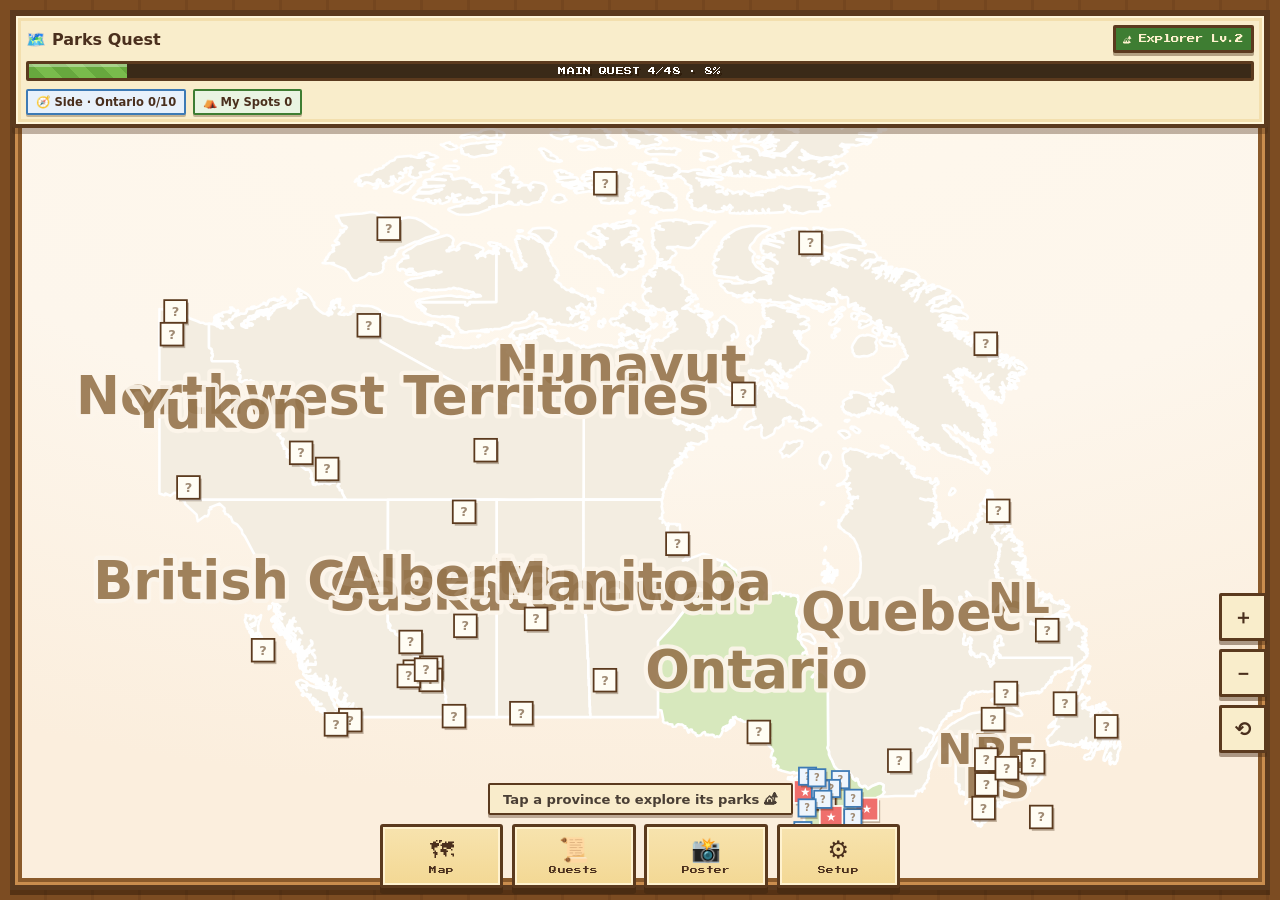
==== quest.html @ 2d9382bc "Add province labels/zoom and Canada Parks Quest" ====
<!DOCTYPE html>
<html lang="en">
<head>
<meta charset="UTF-8">
<meta name="viewport" content="width=device-width, initial-scale=1.0, viewport-fit=cover">
<title>MaplePins — Canada Parks Quest</title>
<meta name="description" content="A stamp-rally game across Canada's 48 national parks. Visit a park, stamp it with your photo, level up, fill the map.">
<meta name="theme-color" content="#7a4a21">
<link rel="icon" href="data:image/svg+xml,<svg xmlns='http://www.w3.org/2000/svg' viewBox='0 0 100 100'><text y='.9em' font-size='90'>🏕️</text></svg>">
<link rel="preconnect" href="https://fonts.googleapis.com">
<link rel="preconnect" href="https://fonts.gstatic.com" crossorigin>
<link href="https://fonts.googleapis.com/css2?family=Press+Start+2P&display=swap" rel="stylesheet">
<link rel="stylesheet" href="styles.css">
<link rel="stylesheet" href="quest.css">
</head>
<body>

<!-- ======================= Main stage: framed map + game HUD ======================= -->
<main id="stage">
  <!-- The illustrated map, wrapped in a wooden pixel frame like an in-game map item -->
  <div id="mapFrame">
    <svg id="mapSvg" preserveAspectRatio="xMidYMid meet" role="img"
         aria-label="Illustrated map of Canada with all 48 national parks — tap a province to zoom in, tap a park marker to open its quest card"></svg>
  </div>

  <!-- Top HUD bar: brand + explorer level + EXP bar + side counters -->
  <header class="hudbar win">
    <div class="hud-top">
      <span class="hud-brand">🗺️ Parks Quest</span>
      <span class="lvl-chip" id="lvlChip">🏕 Explorer Lv.1</span>
    </div>
    <div class="exp-wrap">
      <div class="exp-track">
        <div class="exp-fill" id="expFill"></div>
        <span class="exp-text" id="expText">MAIN QUEST 0/48 · 0%</span>
      </div>
    </div>
    <div class="hud-chips" id="hudChips"></div>
  </header>

  <!-- Back to the whole country (visible while zoomed into a province) -->
  <button id="backBtn" class="back-btn" type="button" hidden>🗺️ All of Canada</button>

  <!-- Zoom controls -->
  <div class="map-tools" aria-hidden="false">
    <button id="zoomIn" class="tool-btn" type="button" aria-label="Zoom in">＋</button>
    <button id="zoomOut" class="tool-btn" type="button" aria-label="Zoom out">－</button>
    <button id="zoomReset" class="tool-btn" type="button" aria-label="See all of Canada" hidden>⟲</button>
  </div>

  <!-- Bottom dock: hint + chunky game menu -->
  <div class="dock game-dock">
    <p class="hint-pill" id="tapHint">Tap a province to explore its parks 🏕</p>
    <nav class="game-menu" aria-label="Game menu">
      <button class="gbtn" id="mapBtn" type="button"><span class="g-ico">🗺</span><span class="g-lab">Map</span></button>
      <button class="gbtn" id="journalBtn" type="button"><span class="g-ico">📜</span><span class="g-lab">Quests</span></button>
      <button class="gbtn" id="posterBtn" type="button"><span class="g-ico">📸</span><span class="g-lab">Poster</span></button>
      <button class="gbtn" id="settingsBtn" type="button"><span class="g-ico">⚙️</span><span class="g-lab">Setup</span></button>
    </nav>
  </div>

  <!-- Clear FX: stamp + floating EXP, then a level-up window -->
  <div id="stampFx" class="stamp-fx" hidden>
    <div class="stamp-badge">QUEST CLEAR</div>
    <div class="exp-float" id="expFloat">+100 EXP</div>
  </div>
  <div id="lvlFx" class="lvl-fx" hidden>
    <div class="lvl-window win">
      <div class="lvl-title">★ LEVEL UP! ★</div>
      <div class="lvl-body" id="lvlBody">Explorer Lv.2</div>
    </div>
  </div>
</main>

<!-- ======================= Sheets (game windows) ======================= -->
<div id="backdrop" class="backdrop" hidden></div>

<!-- Park quest card -->
<section id="parkSheet" class="sheet" aria-label="Park quest card" hidden>
  <div class="win-bar"><span class="win-title">QUEST CARD</span>
    <button class="sheet-close win-x" type="button" data-close aria-label="Close">✕</button></div>
  <div class="win-body">
    <div class="park-head">
      <span class="park-medal" id="pkMedal">?</span>
      <div>
        <h2 id="pkName">Park</h2>
        <p class="park-sub"><span id="pkProv"></span> · <span id="pkKind"></span></p>
      </div>
    </div>
    <p class="park-blurb" id="pkBlurb"></p>

    <div id="pkOpen">
      <p class="hint">This quest is still open. Been there in real life?</p>
      <button id="pkWentBtn" class="gbtn-wide" type="button">I went! Stamp it 🎉</button>
    </div>

    <form id="visitForm" hidden>
      <div class="form-2col">
        <label>Visit date
          <input id="vDate" type="date" required>
        </label>
        <label>Photo <span class="opt">(optional)</span>
          <span class="file-btn">📷 Choose<input id="vPhoto" type="file" accept="image/*"></span>
        </label>
      </div>
      <img id="vPreview" class="photo-preview" alt="Your park photo preview" hidden>
      <p class="hint">Your photo becomes this park's stamp on the map.</p>
      <button class="gbtn-wide primary" type="submit">Save &amp; stamp it</button>
      <button class="gbtn-wide ghost" type="button" id="visitCancelBtn">Cancel</button>
    </form>

    <div id="pkDone" hidden>
      <img id="pkPhoto" class="park-photo" alt="Your photo from this park" hidden>
      <p class="park-date" id="pkDate"></p>
      <div class="code-line">
        <label class="file-btn">📷 <span id="pkPhotoBtnText">Add a photo</span><input id="pkPhotoInput" type="file" accept="image/*"></label>
        <button id="pkRemoveBtn" class="gbtn-small danger" type="button">Remove visit</button>
      </div>
    </div>
  </div>
</section>

<!-- My campsite: add form / view -->
<section id="campSheet" class="sheet" aria-label="My campsite" hidden>
  <div class="win-bar"><span class="win-title">MY CAMPSITE</span>
    <button class="sheet-close win-x" type="button" data-close aria-label="Close">✕</button></div>
  <div class="win-body">
    <form id="campForm" hidden>
      <label>Spot name
        <input id="cName" type="text" required placeholder="That lakeside site near Algonquin">
      </label>
      <div class="form-2col">
        <label>Date
          <input id="cDate" type="date" required>
        </label>
        <label>Photo <span class="opt">(optional)</span>
          <span class="file-btn">📷 Choose<input id="cPhoto" type="file" accept="image/*"></span>
        </label>
      </div>
      <img id="cPreview" class="photo-preview" alt="Your campsite photo preview" hidden>
      <p class="hint">Your own spot — it doesn't count toward the quests, it's just yours.</p>
      <button class="gbtn-wide primary" type="submit">Pitch the tent ⛺</button>
      <button class="gbtn-wide ghost" type="button" id="campCancelBtn">Cancel</button>
    </form>

    <div id="campView" hidden>
      <h2 class="camp-name" id="cvName">Campsite</h2>
      <img id="cvPhoto" class="park-photo" alt="Your campsite photo" hidden>
      <p class="park-date" id="cvDate"></p>
      <button id="campDeleteBtn" class="gbtn-wide danger" type="button">Remove this spot</button>
    </div>
  </div>
</section>

<!-- Quest journal with tabs -->
<section id="journalSheet" class="sheet" aria-label="Quest journal" hidden>
  <div class="win-bar"><span class="win-title">QUEST JOURNAL</span>
    <button class="sheet-close win-x" type="button" data-close aria-label="Close">✕</button></div>
  <div class="win-body">
    <div class="tabs" role="tablist">
      <button class="tab active" type="button" data-tab="main">📜 Main</button>
      <button class="tab" type="button" data-tab="side">🧭 Side</button>
      <button class="tab" type="button" data-tab="spots">⛺ My Spots</button>
    </div>

    <div class="tab-panel" id="tabMain">
      <div class="rank-card">
        <div class="rank-main">
          <span class="rank-name" id="rankName">🌱 New Camper</span>
          <span class="rank-count" id="rankCount">0 / 48 parks</span>
        </div>
        <div class="exp-track rank-exp"><div class="exp-fill" id="rankFill"></div></div>
        <p class="hint" id="rankNext"></p>
      </div>
      <div id="mainListWrap"></div>
    </div>

    <div class="tab-panel" id="tabSide" hidden>
      <p class="hint">Bonus quests: famous provincial parks, curated province by province. They have their own counters — clearing them doesn't change your main level.</p>
      <div id="sideListWrap"></div>
    </div>

    <div class="tab-panel" id="tabSpots" hidden>
      <p class="hint">Zoom into a province, then tap anywhere on the map to pitch your own tent — campgrounds, backcountry sites, anywhere you slept under the stars.</p>
      <div id="campListWrap"></div>
    </div>
  </div>
</section>

<!-- Poster -->
<section id="posterSheet" class="sheet sheet-poster" aria-label="Your quest poster" hidden>
  <div class="win-bar"><span class="win-title">POSTER</span>
    <button class="sheet-close win-x" type="button" data-close aria-label="Close">✕</button></div>
  <div class="win-body">
    <div id="posterCard" class="poster-card">
      <div class="poster-kicker">CANADA PARKS QUEST</div>
      <div class="poster-title">Every park, one stamp at a time</div>
      <p class="poster-sub" id="posterSub"></p>
      <svg id="posterSvg" preserveAspectRatio="xMidYMid meet" role="img" aria-label="Our Canada parks quest map"></svg>
      <div class="poster-stats" id="posterStats"></div>
      <p class="poster-small" id="posterSmall"></p>
      <div class="poster-names" id="posterNames"></div>
      <p class="poster-foot">🏕️ Made with our own two feet — from coast to coast to coast.</p>
    </div>
    <button id="posterPngBtn" class="gbtn-wide primary" type="button">Save poster as PNG</button>
  </div>
</section>

<!-- Settings -->
<section id="settingsSheet" class="sheet" aria-label="Settings" hidden>
  <div class="win-bar"><span class="win-title">SETUP</span>
    <button class="sheet-close win-x" type="button" data-close aria-label="Close">✕</button></div>
  <div class="win-body">
    <h2 class="setup-h">Settings ⚙️</h2>
    <a class="gbtn-wide link" href="index.html">💘 Back to the Date Map</a>
    <h3 class="sheet-sub">About this quest</h3>
    <p class="hint">Main quest: the 48 places of the Parks Canada system (37 national parks, 10 national park reserves, Rouge National Urban Park). Side quests: curated provincial parks — Ontario set included. Demo data lives only in this browser (localStorage).</p>
    <h3 class="sheet-sub">Start over</h3>
    <p class="hint">Clears every visit, photo and campsite on this device — including the 4 sample visits — and starts the quest from zero.</p>
    <button id="resetBtn" class="gbtn-wide danger" type="button">Reset quest &amp; start fresh</button>
  </div>
</section>

<script src="quest.js"></script>
</body>
</html>
---- styles.css ----
/* MaplePins — cute illustrated style: pastel, round, soft shadows */
:root{
  --paper:#fdf6ec;
  --ink:#4a3f35;
  --muted:#a08b74;
  --card:#fffdf9;
  --line:#f0e2cd;
  --accent:#ef6f6c;
  --accent-deep:#d94f4f;
  --shadow:0 10px 28px rgba(166,124,66,.16);
  --shadow-sm:0 4px 14px rgba(166,124,66,.14);
  --round-font:"Arial Rounded MT Bold","Hiragino Maru Gothic ProN",ui-rounded,system-ui,-apple-system,"Segoe UI",Roboto,sans-serif;
}
*{box-sizing:border-box;-webkit-tap-highlight-color:transparent}
html,body{margin:0;padding:0;height:100%}
body{
  font-family:var(--round-font);
  background:
    radial-gradient(120% 90% at 50% 0%, #fff8ec 0%, var(--paper) 55%, #fbeedd 100%);
  color:var(--ink);
  overflow:hidden;
  -webkit-font-smoothing:antialiased;
}
button{font-family:inherit}
code{font-family:ui-monospace,SFMono-Regular,Menlo,monospace}

/* ================= Stage (first screen = map only) ================= */
#stage{position:fixed;inset:0;height:100dvh}
#mapSvg{
  position:absolute;inset:0;width:100%;height:100%;display:block;
  filter:drop-shadow(0 10px 18px rgba(166,124,66,.20));
  touch-action:none;cursor:grab;
}
#mapSvg:active{cursor:grabbing}
.temp-heart{
  transform-box:fill-box;transform-origin:center;
  animation:pulse 1.1s ease-in-out infinite;
}
@keyframes pulse{0%,100%{transform:scale(1)}50%{transform:scale(1.25)}}

/* Title pill */
.title-pill{
  position:absolute;top:calc(.8rem + env(safe-area-inset-top));left:.8rem;
  display:flex;align-items:center;gap:.55rem;
  background:rgba(255,253,249,.94);border:1px solid var(--line);
  border-radius:999px;padding:.5rem .95rem .5rem .7rem;box-shadow:var(--shadow-sm);
  max-width:calc(100vw - 5.6rem);
}
.brand-mark{font-size:1.55rem;line-height:1}
.brand-text{display:flex;flex-direction:column;line-height:1.15;min-width:0}
.brand-text strong{font-size:1.12rem;font-weight:800;letter-spacing:.01em}
.brand-text small{font-size:.72rem;color:var(--muted);white-space:nowrap;overflow:hidden;text-overflow:ellipsis}
.badge{
  font-size:.66rem;font-weight:700;padding:.22rem .5rem;border-radius:999px;
  background:#fbe3c2;color:#8a5a10;border:1px solid #f2d09a;white-space:nowrap;
}
.badge.live{background:#dcf2dc;color:#1d5c26;border-color:#a9d6ab}

/* Round floating buttons */
.round-btn{
  position:absolute;top:calc(.8rem + env(safe-area-inset-top));right:.8rem;
  width:52px;height:52px;border-radius:50%;border:1px solid var(--line);
  background:rgba(255,253,249,.94);box-shadow:var(--shadow-sm);
  font-size:1.35rem;cursor:pointer;display:grid;place-items:center;
}
.round-btn:active{transform:scale(.94)}

/* Back-to-Canada pill (province focus mode) */
.back-btn{
  position:absolute;top:calc(4.7rem + env(safe-area-inset-top));left:50%;transform:translateX(-50%);
  z-index:6;border:1px solid var(--accent-deep);background:var(--accent);color:#fff;
  font-weight:800;font-size:.95rem;padding:.7rem 1.25rem;border-radius:999px;
  box-shadow:0 8px 20px rgba(217,79,79,.35);cursor:pointer;min-height:48px;white-space:nowrap;
}
.back-btn[hidden]{display:none}
.back-btn:active{transform:translateX(-50%) scale(.96)}

/* SVG map text (province + city labels) uses the round font */
#mapSvg text{font-family:var(--round-font)}

/* Zoom tools */
.map-tools{
  position:absolute;right:.8rem;bottom:calc(7.6rem + env(safe-area-inset-bottom));
  display:flex;flex-direction:column;gap:.5rem;
}
.tool-btn{
  width:48px;height:48px;border-radius:50%;border:1px solid var(--line);
  background:rgba(255,253,249,.94);box-shadow:var(--shadow-sm);
  font-size:1.25rem;font-weight:700;color:var(--ink);cursor:pointer;
  display:grid;place-items:center;line-height:1;
}
.tool-btn:active{transform:scale(.94)}

/* Pin info bubble */
.pin-bubble{
  position:absolute;left:50%;transform:translateX(-50%);
  bottom:calc(7.4rem + env(safe-area-inset-bottom));
  width:min(92vw,430px);
  background:var(--card);border:1px solid var(--line);border-radius:20px;
  box-shadow:var(--shadow);padding:.85rem 2.4rem .85rem 1rem;
  display:flex;gap:.7rem;align-items:flex-start;z-index:5;
}
.pin-bubble[hidden]{display:none}
.pb-main{flex:1;min-width:0}
.pb-name{font-weight:800;font-size:1rem}
.pb-sub{font-size:.78rem;color:var(--muted);margin-top:.1rem}
.pb-note{font-size:.88rem;margin-top:.25rem}
.pb-del{
  flex:none;border:none;background:#fdeceb;color:var(--accent-deep);
  font-weight:700;font-size:.8rem;border-radius:999px;padding:.45rem .7rem;cursor:pointer;
}
.pb-close{
  position:absolute;top:.45rem;right:.45rem;width:34px;height:34px;
  border:none;background:transparent;color:var(--muted);font-size:1rem;cursor:pointer;
}

/* Bottom dock */
.dock{
  position:absolute;left:0;right:0;bottom:0;
  padding:.4rem 1rem calc(.9rem + env(safe-area-inset-bottom));
  display:flex;flex-direction:column;align-items:center;gap:.55rem;
  pointer-events:none;
}
.dock>*{pointer-events:auto}
.hint-pill{
  margin:0;font-size:.82rem;color:var(--ink);
  background:rgba(255,253,249,.9);border:1px solid var(--line);
  padding:.4rem .85rem;border-radius:999px;box-shadow:var(--shadow-sm);
}
.dock-btns{display:flex;gap:.7rem;width:100%;max-width:520px}
.dock-btns .btn{flex:1}

/* Buttons */
.btn{
  font-size:.95rem;font-weight:700;cursor:pointer;
  border:1px solid var(--line);background:var(--card);color:var(--ink);
  padding:.6rem 1rem;border-radius:999px;box-shadow:var(--shadow-sm);
}
.btn:active{transform:scale(.97)}
.btn-big{padding:.95rem 1.3rem;font-size:1.05rem;min-height:56px}
.btn-primary{background:var(--accent);border-color:var(--accent);color:#fff;
  box-shadow:0 8px 20px rgba(217,79,79,.35)}
.btn-primary:disabled{opacity:.45;cursor:not-allowed;box-shadow:none}
.btn-ghost{background:transparent;box-shadow:none}
.btn-small{padding:.4rem .7rem;font-size:.8rem;min-height:40px}
.btn-block{width:100%;margin-top:.6rem}

/* ================= Sheets ================= */
.backdrop{
  position:fixed;inset:0;background:rgba(84,62,32,.38);z-index:40;
}
.backdrop[hidden]{display:none}
.sheet{
  position:fixed;left:50%;bottom:0;transform:translateX(-50%);
  width:min(100%,580px);max-height:88dvh;overflow-y:auto;overscroll-behavior:contain;
  background:var(--card);border-radius:28px 28px 0 0;
  padding:.6rem 1.25rem calc(1.4rem + env(safe-area-inset-bottom));
  box-shadow:0 -12px 40px rgba(84,62,32,.25);z-index:50;
  animation:sheetUp .28s cubic-bezier(.32,.9,.35,1);
}
.sheet[hidden]{display:none}
.sheet-poster{width:min(100%,660px)}
@keyframes sheetUp{from{transform:translate(-50%,6%);opacity:.4}to{transform:translate(-50%,0);opacity:1}}
.sheet-handle{width:46px;height:5px;border-radius:99px;background:#e8dcc6;margin:.35rem auto .7rem}
.sheet h2{font-size:1.3rem;font-weight:800;margin:.1rem 0 .8rem}
.sheet-close{
  position:absolute;top:.7rem;right:.7rem;width:44px;height:44px;border-radius:50%;
  border:1px solid var(--line);background:#fff;color:var(--muted);font-size:1.05rem;cursor:pointer;
}
.sheet-sub{font-size:1.02rem;font-weight:800;margin:1.3rem 0 .3rem}
.sheet-head-row{display:flex;justify-content:space-between;align-items:center;gap:.5rem}
.sheet-head-row .sheet-sub{margin-right:auto}
.hint{color:var(--muted);font-size:.82rem;margin:.35rem 0 0;line-height:1.45}
.msg{font-size:.88rem;margin:.6rem 0 0;min-height:1em}
.msg.ok{color:#1d5c26}.msg.err{color:var(--accent-deep)}

/* Forms */
form label{display:block;font-size:.85rem;font-weight:700;margin:.7rem 0 0}
form label .opt{color:var(--muted);font-weight:400}
form input[type="text"],form input[type="date"],form select{
  display:block;width:100%;margin-top:.3rem;font:inherit;font-weight:400;font-size:1rem;
  padding:.75rem .8rem;border:1.5px solid var(--line);border-radius:14px;background:#fff;color:var(--ink);
}
form input:focus,form select:focus{outline:2px solid #f3b8a4;border-color:#f3b8a4}
.form-2col{display:grid;grid-template-columns:1fr 1fr;gap:.7rem}
.label{font-size:.75rem;font-weight:800;letter-spacing:.05em;text-transform:uppercase;color:var(--muted);margin:.9rem 0 .3rem}

/* Couple code */
.code-line{display:flex;gap:.5rem;align-items:center;flex-wrap:wrap}
#myCode{
  font-size:1.3rem;font-weight:800;letter-spacing:.16em;
  background:var(--paper);border:1.5px dashed #e6cf9f;
  padding:.4rem .8rem;border-radius:12px;
}
.join-form input{
  font:inherit;padding:.7rem .8rem;border:1.5px solid var(--line);border-radius:12px;
  text-transform:uppercase;letter-spacing:.1em;width:9.5rem;background:#fff;font-size:1rem;
}
.join-form{margin-top:1.2rem;border-top:1px solid var(--line);padding-top:.4rem}

/* Journey toggle */
.toggle-row{
  display:flex;justify-content:space-between;align-items:center;gap:1rem;
  background:var(--paper);border:1px solid var(--line);border-radius:16px;
  padding:.7rem .9rem;margin:.2rem 0 .4rem;font-weight:700;font-size:.95rem;
}
.toggle-row small{display:block;font-weight:400;color:var(--muted);font-size:.76rem;margin-top:.1rem}
.switch{position:relative;display:inline-block;width:56px;height:32px;flex:none}
.switch input{opacity:0;width:0;height:0}
.switch .slider{
  position:absolute;inset:0;border-radius:999px;background:#e7dcc8;cursor:pointer;transition:.2s;
}
.switch .slider::before{
  content:"";position:absolute;left:4px;top:4px;width:24px;height:24px;border-radius:50%;
  background:#fff;box-shadow:0 2px 6px rgba(84,62,32,.25);transition:.2s;
}
.switch input:checked + .slider{background:var(--accent)}
.switch input:checked + .slider::before{transform:translateX(24px)}

/* Province progress */
.province-list{display:flex;flex-direction:column;gap:.55rem;margin-top:.6rem}
.province-row{display:grid;grid-template-columns:1fr auto;gap:.25rem .6rem;align-items:center}
.province-name{font-size:.92rem;font-weight:700}
.province-meta{font-size:.76rem;color:var(--muted)}
.tier-chip{font-size:.7rem;font-weight:800;padding:.2rem .55rem;border-radius:999px;color:#fff;white-space:nowrap}
.province-bar{grid-column:1/-1;height:9px;background:#f4ecdb;border-radius:99px;overflow:hidden}
.province-fill{height:100%;border-radius:99px;transition:width .4s ease}

/* Checklists */
.checklist-city{margin-top:.9rem;border-radius:14px}
.checklist-city.flash{animation:cityFlash 1.6s ease}
@keyframes cityFlash{0%,55%{background:#fdeec9}100%{background:transparent}}
.checklist-city h3{font-size:.95rem;margin:0 0 .4rem;display:flex;justify-content:space-between}
.checklist-city h3 .count{color:var(--muted);font-weight:700}
.spot-chips{display:flex;flex-wrap:wrap;gap:.4rem}
.spot-chip{
  font-size:.76rem;padding:.32rem .6rem;border-radius:999px;
  border:1px solid var(--line);background:#fff;color:var(--muted);
}
.spot-chip.done{background:#e7f5e4;border-color:#a9d6ab;color:#1d5c26;font-weight:700}

/* Pin list */
.pin-list{list-style:none;margin:.5rem 0 0;padding:0;display:flex;flex-direction:column;gap:.55rem}
.pin-item{
  display:flex;gap:.65rem;align-items:flex-start;border:1px solid var(--line);
  border-radius:16px;padding:.65rem .75rem;background:#fff;cursor:pointer;
}
.pin-item:active{border-color:#eecfa8}
.pin-heart{font-size:1.05rem;line-height:1.25;flex:none}
.pin-main{flex:1;min-width:0}
.pin-name{font-weight:800;font-size:.93rem}
.pin-sub{font-size:.77rem;color:var(--muted)}
.pin-note{font-size:.85rem;margin-top:.15rem}
.pin-del{
  border:none;background:transparent;color:var(--muted);cursor:pointer;
  font-size:1.05rem;line-height:1;padding:.35rem;min-width:40px;min-height:40px;
}
.pin-del:active{color:var(--accent-deep)}
.pin-empty{color:var(--muted);font-size:.88rem;padding:.4rem 0}

/* ================= Poster ================= */
.poster-card{
  background:#fffaf0;border:2px solid #ecd9ae;border-radius:20px;
  box-shadow:var(--shadow-sm);
  padding:1.7rem 1.3rem 1.3rem;text-align:center;margin-bottom:1rem;
}
.poster-kicker{letter-spacing:.35em;font-size:.68rem;color:var(--accent-deep);font-weight:800}
.poster-title{font-size:1.65rem;font-weight:800;margin:.45rem 0 .15rem;letter-spacing:.01em}
.poster-sub{color:var(--muted);font-size:.88rem;margin:0 0 .8rem}
#posterSvg{width:100%;height:auto;display:block}
.poster-stats{display:flex;justify-content:center;gap:1.5rem;flex-wrap:wrap;margin-top:.9rem}
.poster-stats div strong{display:block;font-size:1.3rem;font-weight:800}
.poster-stats div span{font-size:.66rem;text-transform:uppercase;letter-spacing:.08em;color:var(--muted)}
.poster-foot{color:var(--muted);font-size:.78rem;margin:1rem 0 0}

@media (min-width:760px){
  .sheet{border-radius:28px;margin-bottom:1.2rem}
  .brand-text strong{font-size:1.25rem}
}
---- quest.css ----
/* MaplePins — Parks Quest: Stardew-style pixel game skin.
   Structure: game HUD (level + EXP), chunky dock menu, window panels,
   quest journal tabs. Skin: pixel borders (hard shadows, near-square
   corners), wooden-sign buttons, parchment panels, Stardew palette.
   The map itself stays the pastel illustration — only the chrome is pixel.
   Loads after styles.css and overrides what it needs. */

:root{
  --wood-d:#5b3a1e;
  --wood:#8a5a2b;
  --wood-l:#c98d4e;
  --parch:#f9edcb;
  --parch-d:#f3dfae;
  --grass:#67a83e;
  --grass-d:#3e7d32;
  --sky:#7ec3ee;
  --sky-d:#3d7ab5;
  --ink2:#4a2f1d;
  --pxfont:"Press Start 2P",ui-monospace,Menlo,monospace;
}

/* The stage sits on wooden planks; the map lives inside its frame. */
body{
  background:
    repeating-linear-gradient(90deg,#7c4c22 0 44px,#74461f 44px 47px),
    #7c4c22;
}
#mapFrame{
  position:absolute;inset:10px;
  border:5px solid var(--wood-d);
  box-shadow:
    inset 0 0 0 3px var(--wood-l),
    inset 0 0 0 7px var(--wood),
    0 5px 0 rgba(40,22,5,.45);
  background:
    radial-gradient(120% 90% at 50% 0%, #fff8ec 0%, var(--paper) 55%, #fbeedd 100%);
  overflow:hidden;
}
#mapSvg{position:absolute;inset:0;filter:none}

/* Generic pixel window (HUD bar, level-up popup) */
.win{
  background:var(--parch);
  border:4px solid var(--wood-d);
  border-radius:3px;
  box-shadow:
    inset 0 0 0 2px #fff6da,
    inset 0 0 0 5px var(--parch-d),
    0 6px 0 rgba(74,44,18,.35);
}

/* ---------- HUD bar ---------- */
.hudbar{
  position:absolute;top:calc(.75rem + env(safe-area-inset-top));left:.75rem;right:.75rem;
  padding:.55rem .65rem .6rem;z-index:8;
}
.hud-top{display:flex;justify-content:space-between;align-items:center;gap:.5rem}
.hud-brand{font-weight:800;font-size:1rem;color:var(--ink2);white-space:nowrap}
.lvl-chip{
  font-family:var(--pxfont);font-size:.52rem;line-height:1.5;color:#fff2cf;
  background:var(--grass-d);border:3px solid var(--wood-d);border-radius:2px;
  padding:.32rem .45rem;box-shadow:0 3px 0 rgba(74,44,18,.4);white-space:nowrap;
}
.exp-wrap{margin-top:.5rem}
.exp-track{
  position:relative;height:20px;border:3px solid var(--wood-d);border-radius:2px;
  background:#3a2a18;overflow:hidden;
}
.exp-fill{
  height:100%;width:0%;
  background:repeating-linear-gradient(45deg,var(--grass) 0 12px,#79bb4c 12px 24px);
  box-shadow:inset 0 3px 0 rgba(255,255,255,.35);
  transition:width .5s ease;
}
.exp-text{
  position:absolute;inset:0;display:grid;place-items:center;
  font-family:var(--pxfont);font-size:.5rem;color:#fff;
  text-shadow:2px 2px 0 rgba(40,22,5,.65);letter-spacing:.02em;white-space:nowrap;
}
.hud-chips{display:flex;gap:.4rem;flex-wrap:wrap;margin-top:.5rem}
.hud-chips:empty{display:none}
.side-chip{
  font-size:.72rem;font-weight:800;color:var(--ink2);
  background:#e8f1fb;border:2.5px solid var(--sky-d);border-radius:2px;
  padding:.22rem .5rem;box-shadow:0 2px 0 rgba(74,44,18,.3);
}
.side-chip.camp{background:#e9f4e2;border-color:var(--grass-d)}

/* ---------- Frame chrome: zoom tools, back button, hint ---------- */
.map-tools{bottom:calc(9.2rem + env(safe-area-inset-bottom))}
.tool-btn{
  border-radius:2px;border:3px solid var(--wood-d);background:var(--parch);
  box-shadow:0 4px 0 rgba(74,44,18,.45);color:var(--ink2);
}
.tool-btn:active{transform:translateY(3px);box-shadow:0 1px 0 rgba(74,44,18,.45)}
.back-btn{
  top:calc(9.4rem + env(safe-area-inset-top));
  border-radius:2px;border:3px solid var(--wood-d);
  background:var(--wood);color:#fff2cf;
  box-shadow:0 5px 0 rgba(74,44,18,.5);
}
.back-btn:active{transform:translateX(-50%) translateY(3px);box-shadow:0 2px 0 rgba(74,44,18,.5)}
.hint-pill{
  border-radius:2px;border:2.5px solid var(--wood-d);background:rgba(249,237,203,.95);
  box-shadow:0 3px 0 rgba(74,44,18,.35);font-weight:700;
}

/* ---------- Bottom dock: chunky game menu ---------- */
.game-dock{padding-bottom:calc(.75rem + env(safe-area-inset-bottom))}
.game-menu{display:flex;gap:.55rem;width:100%;max-width:520px}
.gbtn{
  flex:1;min-height:64px;cursor:pointer;
  display:flex;flex-direction:column;align-items:center;justify-content:center;gap:.2rem;
  background:linear-gradient(#f7e3ae,#f3d894);
  border:3.5px solid var(--wood-d);border-radius:3px;color:var(--ink2);
  box-shadow:0 6px 0 #4a2c12, inset 0 0 0 2px #fff2cf;
  font-family:inherit;
}
.gbtn .g-ico{font-size:1.5rem;line-height:1}
.gbtn .g-lab{font-family:var(--pxfont);font-size:.48rem;letter-spacing:.02em}
.gbtn:active{transform:translateY(5px);box-shadow:0 1px 0 #4a2c12, inset 0 0 0 2px #fff2cf}

/* Wide + small game buttons (inside windows) */
.gbtn-wide{
  display:block;width:100%;margin-top:.6rem;min-height:54px;cursor:pointer;
  text-align:center;font-family:inherit;font-size:1rem;font-weight:800;color:var(--ink2);
  background:linear-gradient(#f7e3ae,#f3d894);
  border:3.5px solid var(--wood-d);border-radius:3px;
  box-shadow:0 5px 0 #4a2c12, inset 0 0 0 2px #fff2cf;
  padding:.8rem 1rem;text-decoration:none;
}
.gbtn-wide.primary{background:linear-gradient(#83c155,var(--grass));color:#fff;text-shadow:1px 1px 0 rgba(40,60,10,.4)}
.gbtn-wide.danger{background:linear-gradient(#f6d9c9,#efb9a0);color:#8c2f22}
.gbtn-wide.ghost{background:var(--parch);box-shadow:0 4px 0 #4a2c12, inset 0 0 0 2px #fff}
.gbtn-wide:active{transform:translateY(4px);box-shadow:0 1px 0 #4a2c12, inset 0 0 0 2px #fff2cf}
.gbtn-small{
  min-height:48px;cursor:pointer;font-family:inherit;font-weight:800;font-size:.9rem;
  background:linear-gradient(#f6d9c9,#efb9a0);color:#8c2f22;
  border:3px solid var(--wood-d);border-radius:3px;padding:.55rem .8rem;
  box-shadow:0 4px 0 #4a2c12;
}
.gbtn-small:active{transform:translateY(3px);box-shadow:0 1px 0 #4a2c12}

/* ---------- Sheets become game windows ---------- */
.sheet{
  background:var(--parch);border:4px solid var(--wood-d);border-bottom:none;
  border-radius:6px 6px 0 0;padding:0;
  box-shadow:inset 0 0 0 2px #fff6da, inset 0 0 0 5px var(--parch-d), 0 -8px 0 rgba(74,44,18,.3);
}
.sheet-handle{display:none}
.win-bar{
  display:flex;justify-content:space-between;align-items:center;
  background:linear-gradient(#a9713f,var(--wood));
  border-bottom:4px solid var(--wood-d);
  padding:.5rem .55rem .5rem .85rem;
}
.win-title{
  font-family:var(--pxfont);font-size:.58rem;color:#fff2cf;
  text-shadow:2px 2px 0 rgba(40,22,5,.5);letter-spacing:.03em;
}
.win-x{
  position:static;width:40px;height:40px;min-width:40px;border-radius:2px;
  border:3px solid var(--wood-d);background:#f3d894;color:var(--ink2);
  font-size:.95rem;font-weight:900;box-shadow:0 3px 0 #4a2c12;cursor:pointer;
}
.win-x:active{transform:translateY(2px);box-shadow:0 1px 0 #4a2c12}
.win-body{padding:.9rem 1.1rem calc(1.3rem + env(safe-area-inset-bottom))}
.win-body h2{font-size:1.25rem;margin:.1rem 0 .5rem}
.sheet .hint{color:#8a6b45}

/* Forms inside windows: parchment inputs, square-ish */
.win-body form input[type="text"],.win-body form input[type="date"]{
  border:2.5px solid var(--wood-d);border-radius:3px;background:#fffdf4;
}
.file-btn{
  border:2.5px solid var(--wood-d);border-radius:3px;background:#fffdf4;
  box-shadow:0 3px 0 rgba(74,44,18,.35);
}
.file-btn:active{transform:translateY(2px);box-shadow:0 1px 0 rgba(74,44,18,.35)}
.code-line .file-btn{margin-top:0}

/* ---------- Map markers (pixel squares, hard shadows) ---------- */
.park-marker,.camp-marker{cursor:pointer}
.park-marker .hit,.camp-marker .hit{fill:transparent}
.mk-shadow{fill:rgba(74,44,18,.32)}
.mk-open{fill:#fffdf4;stroke:var(--wood-d)}
.mk-open-side{fill:#eef5fd;stroke:var(--sky-d)}
.mk-q{font-weight:800;text-anchor:middle;pointer-events:none;fill:#a08b74}
.mk-done{fill:#ef6f6c;stroke:#fffdf4}
.mk-done-side{fill:var(--sky);stroke:#fffdf4}
.mk-star{fill:#fff;font-weight:800;text-anchor:middle;pointer-events:none}
.mk-photo{stroke:#ef6f6c}
.mk-photo-side{stroke:var(--sky-d)}
.mk-camp{fill:#e9f4e2;stroke:var(--grass-d)}
.mk-temp{fill:#fffdf4;stroke:var(--grass-d);stroke-dasharray:.3 .18}
#mapSvg text{font-family:var(--round-font)}

/* ---------- Clear FX ---------- */
.stamp-fx{
  position:absolute;inset:0;display:grid;place-items:center;align-content:center;gap:1rem;
  pointer-events:none;z-index:30;
}
.stamp-fx[hidden]{display:none}
.stamp-badge{
  font-family:var(--pxfont);font-size:1.05rem;color:#d94f4f;text-align:center;
  border:5px solid #d94f4f;border-radius:3px;padding:.8rem 1rem;
  background:rgba(255,253,249,.88);
  transform:rotate(-8deg);
  box-shadow:6px 6px 0 rgba(140,35,25,.35);
  animation:stampIn 1.6s cubic-bezier(.2,1.4,.4,1) both;
}
@keyframes stampIn{
  0%{transform:rotate(-8deg) scale(2.6);opacity:0}
  18%{transform:rotate(-8deg) scale(.94);opacity:1}
  30%{transform:rotate(-8deg) scale(1)}
  80%{opacity:1}
  100%{transform:rotate(-8deg) scale(1);opacity:0}
}
.exp-float{
  font-family:var(--pxfont);font-size:.85rem;color:var(--grass-d);
  text-shadow:2px 2px 0 #fff6da, -1px -1px 0 #fff6da;
  animation:expUp 1.6s ease-out both;
}
@keyframes expUp{
  0%{transform:translateY(14px);opacity:0}
  25%{opacity:1}
  100%{transform:translateY(-42px);opacity:0}
}
.lvl-fx{
  position:absolute;inset:0;display:grid;place-items:center;z-index:31;pointer-events:none;
}
.lvl-fx[hidden]{display:none}
.lvl-window{padding:1.1rem 1.4rem;text-align:center;animation:lvlPop 2.4s ease both}
.lvl-title{font-family:var(--pxfont);font-size:.8rem;color:#8c6a10}
.lvl-body{font-weight:800;font-size:1.3rem;margin-top:.6rem;color:var(--ink2)}
@keyframes lvlPop{
  0%{transform:scale(.6);opacity:0}
  12%{transform:scale(1.06);opacity:1}
  20%{transform:scale(1)}
  85%{opacity:1}
  100%{transform:scale(1);opacity:0}
}

/* ---------- Park card ---------- */
.park-head{display:flex;gap:.8rem;align-items:center;margin:0 0 .4rem}
.park-medal{
  flex:none;width:58px;height:58px;border-radius:3px;
  display:grid;place-items:center;font-size:1.5rem;font-weight:900;color:#a08b74;
  background:#fffdf4;border:3px solid var(--wood-d);box-shadow:0 3px 0 rgba(74,44,18,.35);
}
.park-medal.done{background:#fdeceb;color:#d94f4f}
.park-medal.side{border-color:var(--sky-d)}
.park-head h2{margin:0;font-size:1.25rem}
.park-sub{margin:.15rem 0 0;color:#8a6b45;font-size:.82rem;font-weight:700}
.park-blurb{font-size:.95rem;line-height:1.5;margin:.4rem 0 .6rem}
.park-date{font-weight:800;font-size:.95rem;margin:.5rem 0}
.park-photo,.photo-preview{
  width:100%;max-height:300px;object-fit:cover;border-radius:3px;
  border:3px solid var(--wood-d);margin:.5rem 0;box-shadow:0 4px 0 rgba(74,44,18,.3);
}
.camp-name{font-size:1.2rem}

/* ---------- Quest journal: tabs + rows ---------- */
.tabs{display:flex;gap:.45rem;margin-bottom:.8rem}
.tab{
  flex:1;min-height:52px;cursor:pointer;font-family:inherit;font-weight:800;font-size:.92rem;
  color:var(--ink2);background:#efe0ba;border:3px solid var(--wood-d);border-radius:3px;
  box-shadow:0 4px 0 #4a2c12;
}
.tab:active{transform:translateY(3px);box-shadow:0 1px 0 #4a2c12}
.tab.active{background:linear-gradient(#83c155,var(--grass));color:#fff;text-shadow:1px 1px 0 rgba(40,60,10,.4)}
.rank-card{
  background:#fffdf4;border:3px solid var(--wood-d);border-radius:3px;
  padding:.75rem .85rem;margin:.1rem 0 .4rem;box-shadow:0 4px 0 rgba(74,44,18,.25);
}
.rank-main{display:flex;justify-content:space-between;align-items:baseline;gap:.6rem}
.rank-name{font-weight:800;font-size:1.02rem}
.rank-count{font-weight:800;color:var(--grass-d);font-size:.88rem;white-space:nowrap}
.rank-exp{margin-top:.5rem;height:14px}
.quest-prov{margin-top:1rem}
.quest-prov h3{font-size:.95rem;margin:0 0 .45rem;display:flex;justify-content:space-between;align-items:center}
.quest-prov h3 .count{color:#8a6b45;font-weight:700;font-size:.8rem}
.quest-row{
  display:flex;gap:.6rem;align-items:center;width:100%;text-align:left;
  border:2.5px solid var(--wood-d);background:#fffdf4;border-radius:3px;
  padding:.55rem .7rem;margin-bottom:.45rem;cursor:pointer;
  font-size:.92rem;color:var(--ink);font-family:inherit;min-height:52px;
  box-shadow:0 3px 0 rgba(74,44,18,.25);
}
.quest-row:active{transform:translateY(2px);box-shadow:0 1px 0 rgba(74,44,18,.25)}
.quest-row .q-ico{font-size:1.05rem;flex:none;line-height:1}
.quest-row .q-name{flex:1;font-weight:700;min-width:0}
.quest-row .q-name small{display:block;font-weight:400;color:#8a6b45;font-size:.74rem}
.quest-row.open{opacity:.72}
.quest-row .q-badge{
  flex:none;font-size:.68rem;font-weight:800;padding:.2rem .5rem;border-radius:2px;
  background:#e7f5e4;color:#1d5c26;border:2px solid var(--grass-d);
}
.quest-row .q-badge.todo{background:#f4ecdb;color:#8a6b45;border-color:#cbb27f}

/* ---------- Poster card ---------- */
.poster-card{
  background:#fffaf0;border:3.5px solid var(--wood-d);border-radius:3px;
  box-shadow:inset 0 0 0 2px #fff6da, inset 0 0 0 5px var(--parch-d), 0 5px 0 rgba(74,44,18,.3);
}
.poster-kicker{color:#b4552d}
.poster-small{font-size:.85rem;font-weight:700;color:var(--ink2);margin:.55rem 0 0;text-align:center}
.poster-names{margin-top:.7rem;font-size:.8rem;color:var(--muted);line-height:1.55;text-align:center}
.poster-names strong{color:var(--ink)}
.setup-h{margin-top:0}
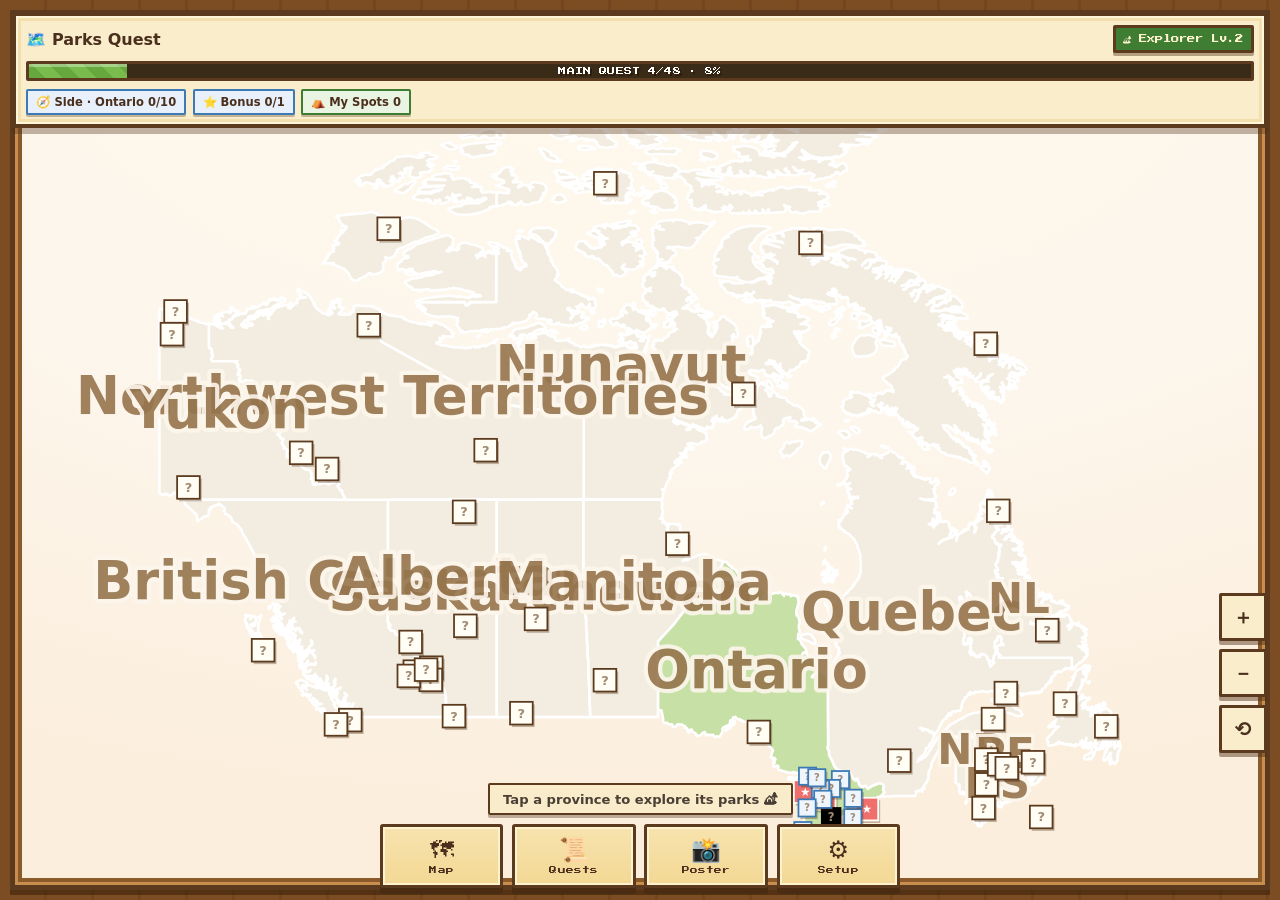
==== commit 5658e4b4: "Make Canada Parks Quest the main page" ====
--- a/quest.html
+++ b/quest.html
@@ -2,225 +2,15 @@
 <html lang="en">
 <head>
 <meta charset="UTF-8">
-<meta name="viewport" content="width=device-width, initial-scale=1.0, viewport-fit=cover">
+<meta name="viewport" content="width=device-width, initial-scale=1.0">
 <title>MaplePins — Canada Parks Quest</title>
-<meta name="description" content="A stamp-rally game across Canada's 48 national parks. Visit a park, stamp it with your photo, level up, fill the map.">
-<meta name="theme-color" content="#7a4a21">
-<link rel="icon" href="data:image/svg+xml,<svg xmlns='http://www.w3.org/2000/svg' viewBox='0 0 100 100'><text y='.9em' font-size='90'>🏕️</text></svg>">
-<link rel="preconnect" href="https://fonts.googleapis.com">
-<link rel="preconnect" href="https://fonts.gstatic.com" crossorigin>
-<link href="https://fonts.googleapis.com/css2?family=Press+Start+2P&display=swap" rel="stylesheet">
-<link rel="stylesheet" href="styles.css">
-<link rel="stylesheet" href="quest.css">
+<meta name="description" content="The Parks Quest now lives on the MaplePins main page.">
+<link rel="canonical" href="index.html">
+<meta http-equiv="refresh" content="0; url=index.html">
+<script>location.replace('index.html');</script>
 </head>
 <body>
-
-<!-- ======================= Main stage: framed map + game HUD ======================= -->
-<main id="stage">
-  <!-- The illustrated map, wrapped in a wooden pixel frame like an in-game map item -->
-  <div id="mapFrame">
-    <svg id="mapSvg" preserveAspectRatio="xMidYMid meet" role="img"
-         aria-label="Illustrated map of Canada with all 48 national parks — tap a province to zoom in, tap a park marker to open its quest card"></svg>
-  </div>
-
-  <!-- Top HUD bar: brand + explorer level + EXP bar + side counters -->
-  <header class="hudbar win">
-    <div class="hud-top">
-      <span class="hud-brand">🗺️ Parks Quest</span>
-      <span class="lvl-chip" id="lvlChip">🏕 Explorer Lv.1</span>
-    </div>
-    <div class="exp-wrap">
-      <div class="exp-track">
-        <div class="exp-fill" id="expFill"></div>
-        <span class="exp-text" id="expText">MAIN QUEST 0/48 · 0%</span>
-      </div>
-    </div>
-    <div class="hud-chips" id="hudChips"></div>
-  </header>
-
-  <!-- Back to the whole country (visible while zoomed into a province) -->
-  <button id="backBtn" class="back-btn" type="button" hidden>🗺️ All of Canada</button>
-
-  <!-- Zoom controls -->
-  <div class="map-tools" aria-hidden="false">
-    <button id="zoomIn" class="tool-btn" type="button" aria-label="Zoom in">＋</button>
-    <button id="zoomOut" class="tool-btn" type="button" aria-label="Zoom out">－</button>
-    <button id="zoomReset" class="tool-btn" type="button" aria-label="See all of Canada" hidden>⟲</button>
-  </div>
-
-  <!-- Bottom dock: hint + chunky game menu -->
-  <div class="dock game-dock">
-    <p class="hint-pill" id="tapHint">Tap a province to explore its parks 🏕</p>
-    <nav class="game-menu" aria-label="Game menu">
-      <button class="gbtn" id="mapBtn" type="button"><span class="g-ico">🗺</span><span class="g-lab">Map</span></button>
-      <button class="gbtn" id="journalBtn" type="button"><span class="g-ico">📜</span><span class="g-lab">Quests</span></button>
-      <button class="gbtn" id="posterBtn" type="button"><span class="g-ico">📸</span><span class="g-lab">Poster</span></button>
-      <button class="gbtn" id="settingsBtn" type="button"><span class="g-ico">⚙️</span><span class="g-lab">Setup</span></button>
-    </nav>
-  </div>
-
-  <!-- Clear FX: stamp + floating EXP, then a level-up window -->
-  <div id="stampFx" class="stamp-fx" hidden>
-    <div class="stamp-badge">QUEST CLEAR</div>
-    <div class="exp-float" id="expFloat">+100 EXP</div>
-  </div>
-  <div id="lvlFx" class="lvl-fx" hidden>
-    <div class="lvl-window win">
-      <div class="lvl-title">★ LEVEL UP! ★</div>
-      <div class="lvl-body" id="lvlBody">Explorer Lv.2</div>
-    </div>
-  </div>
-</main>
-
-<!-- ======================= Sheets (game windows) ======================= -->
-<div id="backdrop" class="backdrop" hidden></div>
-
-<!-- Park quest card -->
-<section id="parkSheet" class="sheet" aria-label="Park quest card" hidden>
-  <div class="win-bar"><span class="win-title">QUEST CARD</span>
-    <button class="sheet-close win-x" type="button" data-close aria-label="Close">✕</button></div>
-  <div class="win-body">
-    <div class="park-head">
-      <span class="park-medal" id="pkMedal">?</span>
-      <div>
-        <h2 id="pkName">Park</h2>
-        <p class="park-sub"><span id="pkProv"></span> · <span id="pkKind"></span></p>
-      </div>
-    </div>
-    <p class="park-blurb" id="pkBlurb"></p>
-
-    <div id="pkOpen">
-      <p class="hint">This quest is still open. Been there in real life?</p>
-      <button id="pkWentBtn" class="gbtn-wide" type="button">I went! Stamp it 🎉</button>
-    </div>
-
-    <form id="visitForm" hidden>
-      <div class="form-2col">
-        <label>Visit date
-          <input id="vDate" type="date" required>
-        </label>
-        <label>Photo <span class="opt">(optional)</span>
-          <span class="file-btn">📷 Choose<input id="vPhoto" type="file" accept="image/*"></span>
-        </label>
-      </div>
-      <img id="vPreview" class="photo-preview" alt="Your park photo preview" hidden>
-      <p class="hint">Your photo becomes this park's stamp on the map.</p>
-      <button class="gbtn-wide primary" type="submit">Save &amp; stamp it</button>
-      <button class="gbtn-wide ghost" type="button" id="visitCancelBtn">Cancel</button>
-    </form>
-
-    <div id="pkDone" hidden>
-      <img id="pkPhoto" class="park-photo" alt="Your photo from this park" hidden>
-      <p class="park-date" id="pkDate"></p>
-      <div class="code-line">
-        <label class="file-btn">📷 <span id="pkPhotoBtnText">Add a photo</span><input id="pkPhotoInput" type="file" accept="image/*"></label>
-        <button id="pkRemoveBtn" class="gbtn-small danger" type="button">Remove visit</button>
-      </div>
-    </div>
-  </div>
-</section>
-
-<!-- My campsite: add form / view -->
-<section id="campSheet" class="sheet" aria-label="My campsite" hidden>
-  <div class="win-bar"><span class="win-title">MY CAMPSITE</span>
-    <button class="sheet-close win-x" type="button" data-close aria-label="Close">✕</button></div>
-  <div class="win-body">
-    <form id="campForm" hidden>
-      <label>Spot name
-        <input id="cName" type="text" required placeholder="That lakeside site near Algonquin">
-      </label>
-      <div class="form-2col">
-        <label>Date
-          <input id="cDate" type="date" required>
-        </label>
-        <label>Photo <span class="opt">(optional)</span>
-          <span class="file-btn">📷 Choose<input id="cPhoto" type="file" accept="image/*"></span>
-        </label>
-      </div>
-      <img id="cPreview" class="photo-preview" alt="Your campsite photo preview" hidden>
-      <p class="hint">Your own spot — it doesn't count toward the quests, it's just yours.</p>
-      <button class="gbtn-wide primary" type="submit">Pitch the tent ⛺</button>
-      <button class="gbtn-wide ghost" type="button" id="campCancelBtn">Cancel</button>
-    </form>
-
-    <div id="campView" hidden>
-      <h2 class="camp-name" id="cvName">Campsite</h2>
-      <img id="cvPhoto" class="park-photo" alt="Your campsite photo" hidden>
-      <p class="park-date" id="cvDate"></p>
-      <button id="campDeleteBtn" class="gbtn-wide danger" type="button">Remove this spot</button>
-    </div>
-  </div>
-</section>
-
-<!-- Quest journal with tabs -->
-<section id="journalSheet" class="sheet" aria-label="Quest journal" hidden>
-  <div class="win-bar"><span class="win-title">QUEST JOURNAL</span>
-    <button class="sheet-close win-x" type="button" data-close aria-label="Close">✕</button></div>
-  <div class="win-body">
-    <div class="tabs" role="tablist">
-      <button class="tab active" type="button" data-tab="main">📜 Main</button>
-      <button class="tab" type="button" data-tab="side">🧭 Side</button>
-      <button class="tab" type="button" data-tab="spots">⛺ My Spots</button>
-    </div>
-
-    <div class="tab-panel" id="tabMain">
-      <div class="rank-card">
-        <div class="rank-main">
-          <span class="rank-name" id="rankName">🌱 New Camper</span>
-          <span class="rank-count" id="rankCount">0 / 48 parks</span>
-        </div>
-        <div class="exp-track rank-exp"><div class="exp-fill" id="rankFill"></div></div>
-        <p class="hint" id="rankNext"></p>
-      </div>
-      <div id="mainListWrap"></div>
-    </div>
-
-    <div class="tab-panel" id="tabSide" hidden>
-      <p class="hint">Bonus quests: famous provincial parks, curated province by province. They have their own counters — clearing them doesn't change your main level.</p>
-      <div id="sideListWrap"></div>
-    </div>
-
-    <div class="tab-panel" id="tabSpots" hidden>
-      <p class="hint">Zoom into a province, then tap anywhere on the map to pitch your own tent — campgrounds, backcountry sites, anywhere you slept under the stars.</p>
-      <div id="campListWrap"></div>
-    </div>
-  </div>
-</section>
-
-<!-- Poster -->
-<section id="posterSheet" class="sheet sheet-poster" aria-label="Your quest poster" hidden>
-  <div class="win-bar"><span class="win-title">POSTER</span>
-    <button class="sheet-close win-x" type="button" data-close aria-label="Close">✕</button></div>
-  <div class="win-body">
-    <div id="posterCard" class="poster-card">
-      <div class="poster-kicker">CANADA PARKS QUEST</div>
-      <div class="poster-title">Every park, one stamp at a time</div>
-      <p class="poster-sub" id="posterSub"></p>
-      <svg id="posterSvg" preserveAspectRatio="xMidYMid meet" role="img" aria-label="Our Canada parks quest map"></svg>
-      <div class="poster-stats" id="posterStats"></div>
-      <p class="poster-small" id="posterSmall"></p>
-      <div class="poster-names" id="posterNames"></div>
-      <p class="poster-foot">🏕️ Made with our own two feet — from coast to coast to coast.</p>
-    </div>
-    <button id="posterPngBtn" class="gbtn-wide primary" type="button">Save poster as PNG</button>
-  </div>
-</section>
-
-<!-- Settings -->
-<section id="settingsSheet" class="sheet" aria-label="Settings" hidden>
-  <div class="win-bar"><span class="win-title">SETUP</span>
-    <button class="sheet-close win-x" type="button" data-close aria-label="Close">✕</button></div>
-  <div class="win-body">
-    <h2 class="setup-h">Settings ⚙️</h2>
-    <a class="gbtn-wide link" href="index.html">💘 Back to the Date Map</a>
-    <h3 class="sheet-sub">About this quest</h3>
-    <p class="hint">Main quest: the 48 places of the Parks Canada system (37 national parks, 10 national park reserves, Rouge National Urban Park). Side quests: curated provincial parks — Ontario set included. Demo data lives only in this browser (localStorage).</p>
-    <h3 class="sheet-sub">Start over</h3>
-    <p class="hint">Clears every visit, photo and campsite on this device — including the 4 sample visits — and starts the quest from zero.</p>
-    <button id="resetBtn" class="gbtn-wide danger" type="button">Reset quest &amp; start fresh</button>
-  </div>
-</section>
-
-<script src="quest.js"></script>
+<p>🏕️ The Canada Parks Quest now lives on the main page.
+<a href="index.html">Continue to MaplePins — Canada Parks Quest →</a></p>
 </body>
 </html>
